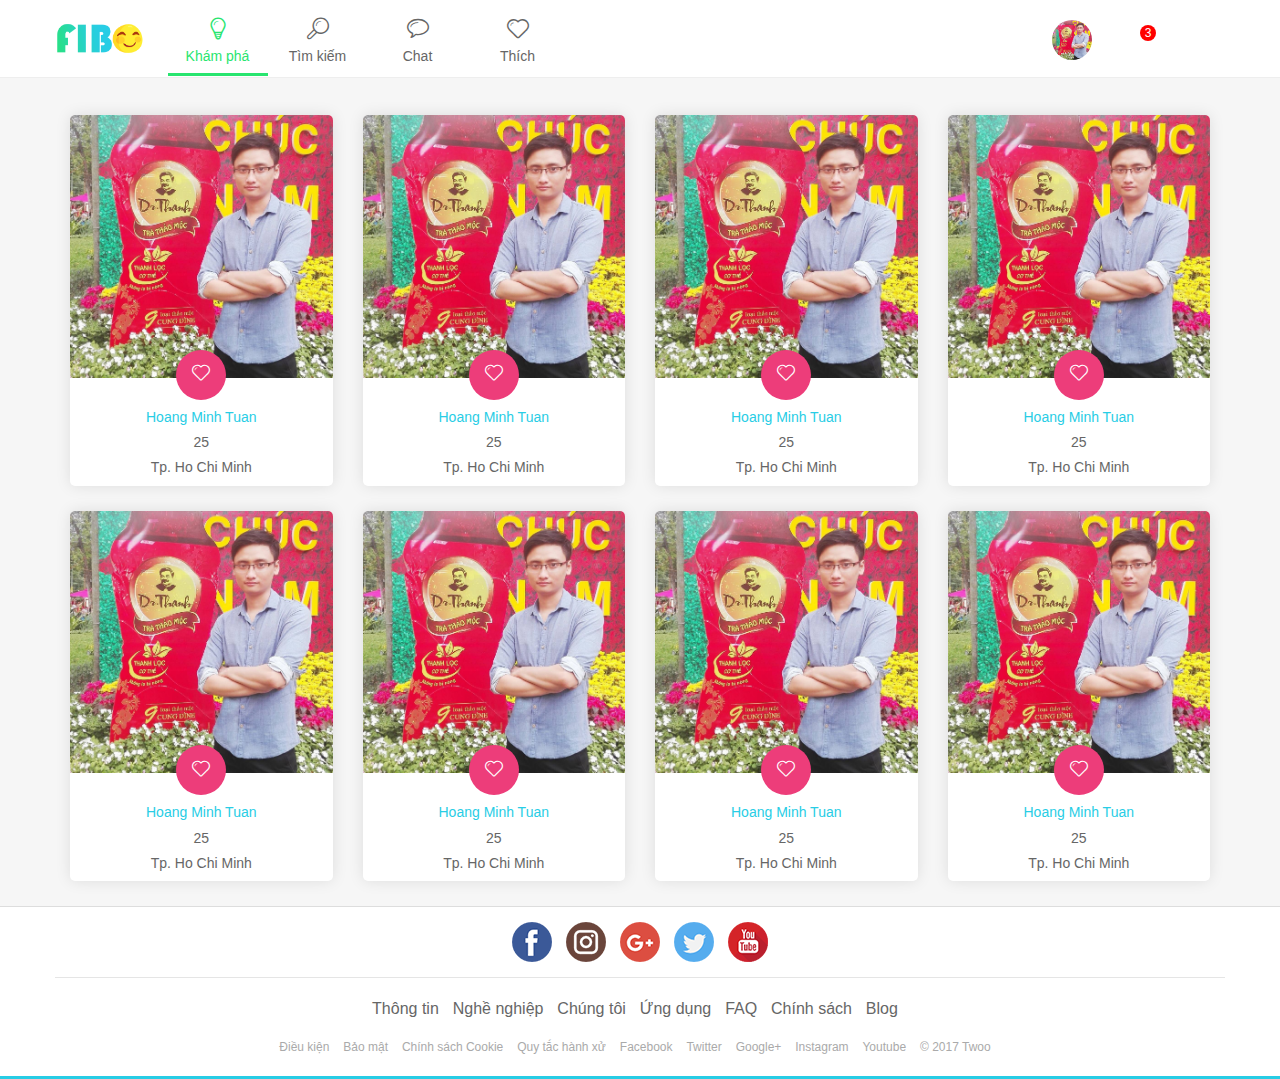
==== discover.html @ 33a4e3f8 "Discover Layout" ====
<!DOCTYPE html>
<html lang="en">
	<head>
		<meta charset="utf-8">
		<meta http-equiv="X-UA-Compatible" content="IE=edge">
		<meta name="viewport" content="width=device-width, initial-scale=1">
		<title>Fibo | Homepage</title>

		<!-- Core CSS -->
		<link rel="stylesheet" href="css/bootstrap.min.css">
		<link rel="stylesheet" href="css/owl.carousel.min.css">
		<link rel="stylesheet" href="css/owl.theme.default.min.css">
		<link rel="stylesheet" href="css/linecons.css">
		<link rel="stylesheet" href="css/animate.css">
		<link rel="stylesheet" href="css/main.css">
		<link rel="stylesheet" href="css/discover.css">

		<!-- HTML5 Shim and Respond.js IE8 support of HTML5 elements and media queries -->
		<!-- WARNING: Respond.js doesn't work if you view the page via file:// -->
		<!--[if lt IE 9]>
			<script src="https://oss.maxcdn.com/libs/html5shiv/3.7.2/html5shiv.min.js"></script>
			<script src="https://oss.maxcdn.com/libs/respond.js/1.4.2/respond.min.js"></script>
		<![endif]-->
	</head>
	<body>
		<!--- HEADER -->
		<header id="NavWrap">
			<!-- Mobile navigation -->
			<div id="mobileNav">
				<div class="container-fluid main-menu">
					<div class="row">
						<div class="col-xs-2 nav-item grad-active">
							<a href="#"><span aria-hidden="true" class="li_bulb"></span></a>
						</div>
						<div class="col-xs-2 nav-item">
							<a href="#"><span aria-hidden="true" class="li_search"></span></a>
						</div>
						<div class="col-xs-2 nav-item">
							<a href="#"><span aria-hidden="true" class="li_bubble"></span></a>
						</div>
						<div class="col-xs-2 nav-item">
							<a href="#"><span aria-hidden="true" class="li_heart"></span></a>
						</div>
						<div class="col-xs-2 nav-item">
							<a href="#"><span aria-hidden="true" class="li_eye"></span></a>
						</div>
						<div class="col-xs-2 nav-item">
							<a href="javascript:void(0)" id="toggleSubmenu"><span aria-hidden="true" class="li_user"></span></a>
						</div>
					</div>
				</div>
				<div class="sub-menu" id="Submenu">
					<div class="container-fluid">
						<div class="row sub-row">
							<div class="col-xs-12 sub-item">
								<a href="#"><span aria-hidden="true" class="li_user"></span> Profile</a>
							</div>
						</div>
						<div class="row sub-row">
							<div class="col-xs-12 sub-item">
								<a href="#"><span aria-hidden="true" class="li_star"></span> Thông báo</a>
							</div>
						</div>
						<div class="row sub-row">
							<div class="col-xs-12 sub-item">
								<a href="#"><span aria-hidden="true" class="li_note"></span> Cuộc hẹn</a>
							</div>
						</div>
						<div class="row sub-row">
							<div class="col-xs-12 sub-item">
								<a href="#"><span aria-hidden="true" class="li_heart"></span> Người bạn thích</a>
							</div>
						</div>
						<div class="row sub-row">
							<div class="col-xs-12 sub-item">
								<a href="#"><span aria-hidden="true" class="li_settings"></span> Setting</a>
							</div>
						</div>
						<div class="row sub-row">
							<div class="col-xs-12 sub-item">
								<a href="#"><span aria-hidden="true" class="li_paperplane"></span> Logout</a>
							</div>
						</div>
					</div>
				</div>
			</div>
			<!-- End of Mobile Navigation -->


			<!-- Desktop navigation -->
			<div id="MainNav">
				<div class="container">
					<div class="row">
						<div class="col-md-1 nopadding-xs">
							<a class="logo-link" href="#">
							<div class="logo">
								&nbsp;
							</div>
							</a>
						</div>
						<div class="col-md-7">
							<ul class="menu-main">
								<li class="active">
									<a href="#">
										<span aria-hidden="true" class="item-icon li_bulb"></span>
										<span class="menu-title">Khám phá</span>
									</a>
								</li>
								<li>
									<a href="#">
										<span aria-hidden="true" class="item-icon li_search"></span>
										<span class="menu-title">Tìm kiếm</span>
									</a>
								</li>
								<li>
									<a href="#">
										<span aria-hidden="true" class="item-icon li_bubble"></span>
										<span class="menu-title">Chat</span>
									</a>
								</li>
								<li>
									<a href="#">
										<span aria-hidden="true" class="item-icon li_heart"></span>
										<span class="menu-title">Thích</span>
									</a>
								</li>
							</ul>
						</div>
						<div class="col-md-4 user-act">
							<ul>
								<li>
									<a href="#">
										<div class="user-ava" style="background-image: url('images/ava.jpg');">
											&nbsp;
										</div>
									</a>
								</li>
								<li>
									<div class="more bell dropdown" dest="DropdownNoti">
										<span class="noti-no">3</span>
										<div class="more-dropdown box-shadow" id="DropdownNoti">
											<ul>
												<li><a href="#"><p>Lorem ipsum dolor sit amet, consectetur adipiscing elit. Vestibulum consectetur dolor vel hendrerit dignissim.</p></a></li>
												<li><a href="#"><p>Lorem ipsum dolor sit amet, consectetur adipiscing elit. Vestibulum consectetur dolor vel hendrerit dignissim.</p></a></li>
												<li><a href="#"><p>Lorem ipsum dolor sit amet, consectetur adipiscing elit. Vestibulum consectetur dolor vel hendrerit dignissim.</p></a></li>
												<li><a href="#"><p>Lorem ipsum dolor sit amet, consectetur adipiscing elit. Vestibulum consectetur dolor vel hendrerit dignissim.</p></a></li>
												<li><a href="#"><p>Lorem ipsum dolor sit amet, consectetur adipiscing elit. Vestibulum consectetur dolor vel hendrerit dignissim.</p></a></li>
												<li><a href="#"><p>Lorem ipsum dolor sit amet, consectetur adipiscing elit. Vestibulum consectetur dolor vel hendrerit dignissim.</p></a></li>
												<li><a href="#"><p>Lorem ipsum dolor sit amet, consectetur adipiscing elit. Vestibulum consectetur dolor vel hendrerit dignissim.</p></a></li>
												<li><a href="#"><p>Lorem ipsum dolor sit amet, consectetur adipiscing elit. Vestibulum consectetur dolor vel hendrerit dignissim.</p></a></li>
											</ul>
										</div>
									</div>
								</li>
								<li>
										<div class="more three-dots dropdown" dest="DropdownMenu">
											<div class="more-dropdown box-shadow" id="DropdownMenu">
												<ul>
													<li><a href="#"><span aria-hidden="true" class="li_user"></span> Profile</a></li>
													<li><a href="#"><span aria-hidden="true" class="li_note"></span> Cuộc hẹn</a></li>
													<li><a href="#"><span aria-hidden="true" class="li_heart"></span> Người bạn thích</a></li>
													<li><a href="#"><span aria-hidden="true" class="li_settings"></span> Setting</a></li>
													<li><a href="#"><span aria-hidden="true" class="li_paperplane"></span> Logout</a></li>
												</ul>
											</div>
										</div>
									
								</li>
							</ul>
						</div>
					</div>
				</div>
			</div>
			<!-- End of Desktop navigation -->
			
		</header>

		<!-- END OF HEADER -->


		<!-- CONTENT -->
		<section id="Content">
			<div class="container">
				<div class="row">
					<div class="col-xs-6 col-md-3">
						<div class="frame box-shadow border-radius">
							
							<div class="frame-header">
								<div class="like">
									
									<button class="btn btn-love-react">
										<span class="li_heart"></span>
									</button>
								</div>
								<a href="#">
									<img src="images/ava.jpg">
								</a>
							</div>
							
							<div class="frame-info">
								<a href="#"><h5>Hoang Minh Tuan</h5></a>
								<h5>25</h5>
								<h5 class="city">Tp. Ho Chi Minh</h5>
							</div>
						</div>
					</div>
					<div class="col-xs-6 col-md-3">
						<div class="frame box-shadow border-radius">
							
							<div class="frame-header">
								<div class="like">
									
									<button class="btn btn-love-react">
										<span class="li_heart"></span>
									</button>
								</div>
								<a href="#">
									<img src="images/ava.jpg">
								</a>
							</div>
							
							<div class="frame-info">
								<a href="#"><h5>Hoang Minh Tuan</h5></a>
								<h5>25</h5>
								<h5 class="city">Tp. Ho Chi Minh</h5>
							</div>
						</div>
					</div>
					<div class="col-xs-6 col-md-3">
						<div class="frame box-shadow border-radius">
							
							<div class="frame-header">
								<div class="like">
									
									<button class="btn btn-love-react">
										<span class="li_heart"></span>
									</button>
								</div>
								<a href="#">
									<img src="images/ava.jpg">
								</a>
							</div>
							
							<div class="frame-info">
								<a href="#"><h5>Hoang Minh Tuan</h5></a>
								<h5>25</h5>
								<h5 class="city">Tp. Ho Chi Minh</h5>
							</div>
						</div>
					</div>
					<div class="col-xs-6 col-md-3">
						<div class="frame box-shadow border-radius">
							
							<div class="frame-header">
								<div class="like">
									
									<button class="btn btn-love-react">
										<span class="li_heart"></span>
									</button>
								</div>
								<a href="#">
									<img src="images/ava.jpg">
								</a>
							</div>
							
							<div class="frame-info">
								<a href="#"><h5>Hoang Minh Tuan</h5></a>
								<h5>25</h5>
								<h5 class="city">Tp. Ho Chi Minh</h5>
							</div>
						</div>
					</div>
					<div class="col-xs-6 col-md-3">
						<div class="frame box-shadow border-radius">
							
							<div class="frame-header">
								<div class="like">
									
									<button class="btn btn-love-react">
										<span class="li_heart"></span>
									</button>
								</div>
								<a href="#">
									<img src="images/ava.jpg">
								</a>
							</div>
							
							<div class="frame-info">
								<a href="#"><h5>Hoang Minh Tuan</h5></a>
								<h5>25</h5>
								<h5 class="city">Tp. Ho Chi Minh</h5>
							</div>
						</div>
					</div>
					<div class="col-xs-6 col-md-3">
						<div class="frame box-shadow border-radius">
							
							<div class="frame-header">
								<div class="like">
									
									<button class="btn btn-love-react">
										<span class="li_heart"></span>
									</button>
								</div>
								<a href="#">
									<img src="images/ava.jpg">
								</a>
							</div>
							
							<div class="frame-info">
								<a href="#"><h5>Hoang Minh Tuan</h5></a>
								<h5>25</h5>
								<h5 class="city">Tp. Ho Chi Minh</h5>
							</div>
						</div>
					</div>
					<div class="col-xs-6 col-md-3">
						<div class="frame box-shadow border-radius">
							
							<div class="frame-header">
								<div class="like">
									
									<button class="btn btn-love-react">
										<span class="li_heart"></span>
									</button>
								</div>
								<a href="#">
									<img src="images/ava.jpg">
								</a>
							</div>
							
							<div class="frame-info">
								<a href="#"><h5>Hoang Minh Tuan</h5></a>
								<h5>25</h5>
								<h5 class="city">Tp. Ho Chi Minh</h5>
							</div>
						</div>
					</div>
					<div class="col-xs-6 col-md-3">
						<div class="frame box-shadow border-radius">
							
							<div class="frame-header">
								<div class="like">
									
									<button class="btn btn-love-react">
										<span class="li_heart"></span>
									</button>
								</div>
								<a href="#">
									<img src="images/ava.jpg">
								</a>
							</div>
							
							<div class="frame-info">
								<a href="#"><h5>Hoang Minh Tuan</h5></a>
								<h5>25</h5>
								<h5 class="city">Tp. Ho Chi Minh</h5>
							</div>
						</div>
					</div>
				</div>
			</div>
		</section>
		<!-- END OF CONTENT -->


		<!-- FOOTER -->
		
		<footer>
			<div class="container">
				<div class="row social">
					<div class="col-xs-12">
						<ul>
							<li><a href="#"><span class="sc-icon sc-fb"></span></a></li>
							<li><a href="#"><span class="sc-icon sc-insta"></span></a></li>
							<li><a href="#"><span class="sc-icon sc-gplus"></span></a></li>
							<li><a href="#"><span class="sc-icon sc-tw"></span></a></li>
							<li><a href="#"><span class="sc-icon sc-yt"></span></a></li>
						</ul>
					</div>
				</div>
				<div class="row ft-menu">
					<div class="col-xs-12">
						<div class="row ft-menu-main">
							<div class="col-xs-12">
								<ul>
									<li><a href="#">Thông tin</a></li>
									<li><a href="#">Nghề nghiệp</a></li>
									<li><a href="#">Chúng tôi</a></li>
									<li><a href="#">Ứng dụng</a></li>
									<li><a href="#">FAQ</a></li>
									<li><a href="#">Chính sách</a></li>
									<li><a href="#">Blog</a></li>
								</ul>
							</div>
						</div>
						<div class="row ft-menu-sub">
							<div class="col-xs-12">
								<ul>
									<li><a href="#">Điều kiện</a></li>
									<li><a href="#">Bảo mật</a></li>
									<li><a href="#">Chính sách Cookie</a></li>
									<li><a href="#">Quy tắc hành xử</a></li>
									<li><a href="#">Facebook</a></li>
									<li><a href="#">Twitter</a></li>
									<li><a href="#">Google+</a></li>
									<li><a href="#">Instagram</a></li>
									<li><a href="#">Youtube</a></li>
									<li><a href="#">© 2017 Twoo</a></li>
								</ul>
							</div>
						</div>
					</div>
				</div>
			</div>
		</footer>	

		<!-- END OF FOOTER -->	


		<!-- jQuery -->
		<script src="js/jquery-3.2.1.min.js"></script>
		<!-- Bootstrap JavaScript -->
		<script src="js/bootstrap.min.js"></script>
		<!-- Owl Carousel -->
		<script src="js/owl.carousel.min.js"></script>
		<!-- Main js -->
		<script src="js/main.js"></script>
	</body>
</html>
---- css/linecons.css ----
@font-face {
	font-family: 'linecons';
	src:url('fonts/linecons.eot');
}
@font-face {
	font-family: 'linecons';
	src: url([data-uri]) format('svg'),
		 url([data-uri]) format('truetype');
	font-weight: normal;
	font-style: normal;
}

/* Use the following CSS code if you want to use data attributes for inserting your icons */
[data-icon]:before {
	font-family: 'linecons';
	content: attr(data-icon);
	speak: none;
	font-weight: normal;
	line-height: 1;
	-webkit-font-smoothing: antialiased;
}

/* Use the following CSS code if you want to have a class per icon */
[class^="li_"]:before, [class*=" li_"]:before {
	font-family: 'linecons';
	font-style: normal;
	speak: none;
	font-weight: normal;
	line-height: 1;
	-webkit-font-smoothing: antialiased;
}
.li_heart:before {
	content: "\e000";
}
.li_cloud:before {
	content: "\e001";
}
.li_star:before {
	content: "\e002";
}
.li_tv:before {
	content: "\e003";
}
.li_sound:before {
	content: "\e004";
}
.li_video:before {
	content: "\e005";
}
.li_trash:before {
	content: "\e006";
}
.li_user:before {
	content: "\e007";
}
.li_key:before {
	content: "\e008";
}
.li_search:before {
	content: "\e009";
}
.li_settings:before {
	content: "\e00a";
}
.li_camera:before {
	content: "\e00b";
}
.li_tag:before {
	content: "\e00c";
}
.li_lock:before {
	content: "\e00d";
}
.li_bulb:before {
	content: "\e00e";
}
.li_pen:before {
	content: "\e00f";
}
.li_diamond:before {
	content: "\e010";
}
.li_display:before {
	content: "\e011";
}
.li_location:before {
	content: "\e012";
}
.li_eye:before {
	content: "\e013";
}
.li_bubble:before {
	content: "\e014";
}
.li_stack:before {
	content: "\e015";
}
.li_cup:before {
	content: "\e016";
}
.li_phone:before {
	content: "\e017";
}
.li_news:before {
	content: "\e018";
}
.li_mail:before {
	content: "\e019";
}
.li_like:before {
	content: "\e01a";
}
.li_photo:before {
	content: "\e01b";
}
.li_note:before {
	content: "\e01c";
}
.li_clock:before {
	content: "\e01d";
}
.li_paperplane:before {
	content: "\e01e";
}
.li_params:before {
	content: "\e01f";
}
.li_banknote:before {
	content: "\e020";
}
.li_data:before {
	content: "\e021";
}
.li_music:before {
	content: "\e022";
}
.li_megaphone:before {
	content: "\e023";
}
.li_study:before {
	content: "\e024";
}
.li_lab:before {
	content: "\e025";
}
.li_food:before {
	content: "\e026";
}
.li_t-shirt:before {
	content: "\e027";
}
.li_fire:before {
	content: "\e028";
}
.li_clip:before {
	content: "\e029";
}
.li_shop:before {
	content: "\e02a";
}
.li_calendar:before {
	content: "\e02b";
}
.li_vallet:before {
	content: "\e02c";
}
.li_vynil:before {
	content: "\e02d";
}
.li_truck:before {
	content: "\e02e";
}
.li_world:before {
	content: "\e02f";
}
---- css/main.css ----
body{
	background-color: #f6f6f6;
}

.bg-white{
	background-color: #fff;
}

.bg-radient{
	background: #28e56f;
	background: -webkit-linear-gradient(left, #28e56f , #28cde5);
	background:    -moz-linear-gradient(right, #28e56f , #28cde5);
	background:      -o-linear-gradient(right,  #28e56f , #28cde5);
	background:         linear-gradient(to right,  #28e56f , #28cde5);
}

.shadow{
	position: relative;
}
.shadow::before,
.shadow::after{
	z-index: -1;
	position: absolute;
	content: "";
	bottom: 15px;
	left: 10px;
	width: 50%;
	top: 80%;
	max-width:300px;
	background: #777;
	-webkit-box-shadow: 0 15px 10px #777;
	-moz-box-shadow: 0 15px 10px #777;
	box-shadow: 0 15px 10px #777;
	-webkit-transform: rotate(-3deg);
	-moz-transform: rotate(-3deg);
	-o-transform: rotate(-3deg);
	-ms-transform: rotate(-3deg);
	transform: rotate(-3deg);
}

.shadow::after{
	-webkit-transform: rotate(3deg);
	-moz-transform: rotate(3deg);
	-o-transform: rotate(3deg);
	-ms-transform: rotate(3deg);
	transform: rotate(3deg);
	right: 10px;
	left: auto;
}

.border-radius{
	border-radius: 5px;
}

.box-shadow{
	-webkit-box-shadow: 0px 0px 15px rgba(0,0,0,0.1);
       -moz-box-shadow: 0px 0px 15px rgba(0,0,0,0.1);
    	-ms-box-shadow: 0px 0px 15px rgba(0,0,0,0.1);
    	 -o-box-shadow: 0px 0px 15px rgba(0,0,0,0.1);
        	box-shadow: 0px 0px 15px rgba(0,0,0,0.1);
}

.box-content{
	display: block;
	margin-top: 15px;
	padding: 20px 15px;
	position: relative;
	z-index: 2;
}

.ticket{
	display: inline-block;
	width: 49.74%;
	height: 200px;
}

.nopadding-xs{
	padding: 0 !important;
}

.grad-active{
	background: #28e56f;
	background: -webkit-linear-gradient(left, #28e56f , #28cde5);
	background:    -moz-linear-gradient(right, #28e56f , #28cde5);
	background:      -o-linear-gradient(right,  #28e56f , #28cde5);
	background:         linear-gradient(to right,  #28e56f , #28cde5);
}

.widget{
	border-radius: 5px;
	border: 1px solid #ddd;
	background-color: #fff;
	-webkit-box-shadow: 0px 0px 15px rgba(0,0,0,0.1);
       -moz-box-shadow: 0px 0px 15px rgba(0,0,0,0.1);
    	-ms-box-shadow: 0px 0px 15px rgba(0,0,0,0.1);
    	 -o-box-shadow: 0px 0px 15px rgba(0,0,0,0.1);
        	box-shadow: 0px 0px 15px rgba(0,0,0,0.1);
}

.widget .widget-title{
	padding-left: 15px;
	padding-right: 15px;
	padding-bottom: 25px;
	padding-top: 20px;
	border-bottom: 1px solid #ddd;
}

.widget .widget-content{
}


.sc-icon{
	display: block;
	width: 40px;
	height: 40px;
	background-repeat: no-repeat;
	background-size: cover;
}

.sc-fb{
	background: url('../images/social-icons-40.png') 0 0;
}

.sc-insta{
	background: url('../images/social-icons-40.png') 0 -135px;
}

.sc-gplus{
	background: url('../images/social-icons-40.png') 0 -45px;
}

.sc-tw{
	background: url('../images/social-icons-40.png') 0 -90px;
}

.sc-yt{
	background: url('../images/social-icons-40.png') 0 -180px;
}


.noti-no{
	display: block;
	background-color: red;
	color: #fff;
	width: 16px;
	height: 16px;
	font-size: 12px;
	text-align: center;
	position:absolute;
	top: 0;
	right: -5px;
	border-radius: 100%;
}

.btn-love-react{
	border-radius: 100%;
	width: 50px;
	height: 50px;
	font-size: 18px;
	color: #fff;
	background-color: #ed3d7a;
}

.btn-love-react:hover,
.btn-love-react:focus,
.btn-love-react:active{
	background-color: #ff4283;
	color: #fff;
}

.btn-love-react span{
	vertical-align: middle;
}

#NavWrap{
	position: fixed;
	top: 0;
	width: 100%;
	z-index: 9999;
    background-color: #fff;
}

#mobileNav {
	text-align: center;
	
    position: relative;
}

#mobileNav .main-menu{
	-webkit-box-shadow: 0px 5px 25px rgba(0,0,0,0.3);
       -moz-box-shadow: 0px 5px 25px rgba(0,0,0,0.3);
    	-ms-box-shadow: 0px 5px 25px rgba(0,0,0,0.3);
    	 -o-box-shadow: 0px 5px 25px rgba(0,0,0,0.3);
        	box-shadow: 0px 5px 25px rgba(0,0,0,0.3);
    z-index: 1;
}

#mobileNav .sub-menu{
	display: none;
	position: absolute;
	width: 90%;
	text-align: left;
	left: 5%;
	z-index: 9999;
	background-color: #fff;
	border: 1px solid #eee;
	animation-duration: 1s;
  	animation-fill-mode: both;
  	animation-name: fadeIn;
}

#mobileNav .sub-menu .sub-row{
	border-bottom: 1px solid #eee;
}

#mobileNav .sub-menu .sub-item{
	line-height: 50px;
	font-size: 14px;
}

#mobileNav .sub-menu .sub-item:active,
#mobileNav .sub-menu .sub-item:focus{
	background-color: #f8f8f8;
}

#mobileNav .sub-menu .sub-item > a{
	text-decoration: none;
	color: #666;
	display: block;
	width: 100%;
}

#mobileNav .sub-menu .sub-item > a > span{
	padding-right: 55px;
	padding-left: 25px;
	font-size: 22px;
}

#mobileNav .nav-item{
	padding: 0;
	font-size: 22px;
	padding-top: 10px;
	padding-bottom: 10px;
}

#mobileNav .nav-item a{
	text-decoration: none;
	color: #aaa;
}

#mobileNav .nav-item a:active,
#mobileNav .nav-item a:focus{
	color: #fff;
}

#mobileNav .nav-item.grad-active a{
	color: #fff;
}

#Content{
	margin-top: 51px;
}

.sliderCarousel  .item  .bg-item-img{
	display: block;
	width: 100%;
	height: 400px;
	background-size: cover;
	background-position: center;
	background-repeat: no-repeat;

}

.sliderCarousel .owl-stage-outer{
	border-top-left-radius: 5px;
	border-top-right-radius: 5px;
}


.owl-theme .owl-dots .owl-dot.active span, .owl-theme .owl-dots .owl-dot:hover span{
	background-color: #28e56f;
}

.sliderCarousel  .item{
	position: relative;
}

.sliderCarousel  .item div.act{
	display: none;
}

.sliderCarousel  .item:hover div.act{
	position: absolute;
	display: block;
	width: 100%;
	height: 400px;
	z-index: 2;
	top: 0;
	left: 0;
	text-align: center;
	animation-name: fadeIn;
	background: -webkit-linear-gradient(left, rgba(40,229,111,0.6) , rgba(40,205,229,0.6));
	background:    -moz-linear-gradient(right, rgba(40,229,111,0.6) , rgba(40,205,229,0.6));
	background:      -o-linear-gradient(right,  rgba(40,229,111,0.6) , rgba(40,205,229,0.6));
	background:         linear-gradient(to right,  rgba(40,229,111,0.6) , rgba(40,205,229,0.6));
}

.sliderCarousel  .item:hover div.act button{
	margin-top: 165px;
	margin-left: 15px;
	margin-right: 15px;
}

.sliderCarousel  .item:hover div.act .kang-btn-act-info{
	padding: 20px 25px;
	font-size: 20px;
	color: #28e56f;
	background-color: #fff;
	border-radius: 100%;
	-webkit-box-shadow: 0px 0px 25px rgba(0,0,0,0.3);
       -moz-box-shadow: 0px 0px 25px rgba(0,0,0,0.3);
    	-ms-box-shadow: 0px 0px 25px rgba(0,0,0,0.3);
    	 -o-box-shadow: 0px 0px 25px rgba(0,0,0,0.3);
        	box-shadow: 0px 0px 25px rgba(0,0,0,0.3);
}

.sliderCarousel  .item:hover div.act .kang-btn-act-info:focus,
.sliderCarousel  .item:hover div.act .kang-btn-act-info:active{
	background-color: #e8e8e8;
}

.sliderCarousel  .item:hover div.act .kang-btn-act-heart{
	padding: 20px 25px;
	font-size: 20px;
	color: #fff;
	border: 2px solid #fff;
	background-color: transparent;
	border-radius: 100%;
	-webkit-box-shadow: 0px 0px 25px rgba(0,0,0,0.3);
       -moz-box-shadow: 0px 0px 25px rgba(0,0,0,0.3);
    	-ms-box-shadow: 0px 0px 25px rgba(0,0,0,0.3);
    	 -o-box-shadow: 0px 0px 25px rgba(0,0,0,0.3);
        	box-shadow: 0px 0px 25px rgba(0,0,0,0.3);
}

.sliderCarousel  .item:hover div.act .kang-btn-act-heart:focus,
.sliderCarousel  .item:hover div.act .kang-btn-act-heart:active{
	color: #e8e8e8;
}

.sliderCarousel  .item:hover div.act .text-content{
	display: block;
	width: 100%;
	color: #fff;
	font-size: 18px;
	text-align: center;
	margin-top: 15px;
}

.sliderCarousel  .item:hover div.act .text-content > a{
	text-decoration: none;
	color: #fff;
}

.sliderCarousel  .item:hover div.act .text-content > a:hover,
.sliderCarousel  .item:hover div.act .text-content > a:focus{
	text-decoration: underline;
}

.sidebar .ava{
	width: max-content;
    display: inline-block;
    vertical-align: top;
}

.sidebar .ava a{
	text-decoration: none;
}

.sidebar .user-info{
	display: inline-block;
	vertical-align: middle;
	padding-left: 25px;
	margin-top: 10px;
}

.sidebar .user-info a{
	text-decoration: none;
	color: #666;
}

.sidebar .user-info a:hover .username{
	color: #28e56f;
}

.sidebar .user-info .username{
	font-weight: 300;
	margin-bottom: 5px;
}

.sidebar .user-info .namewrap a{
	display: inline-block;
}

.sidebar .user-info .namewrap a:hover{
	color: #28e56f;
}

.sidebar .user-info .namewrap a.edit-act{
	margin-left: 10px;
}

.sidebar .user-info .nickname{
	font-weight: 300;
	color: #aaa;
	margin: 0;
}

.sidebar .ava-img{
	display: block;
	width: 100px;
	height: 100px;
	border-radius: 100%;
	background-position: center;
	background-size: cover;
	background-repeat: no-repeat;
	border: 3px solid #28cde5;
}

.sidebar .widget{
	margin-top: 25px;
}

.sidebar .sidebar-menu{
	list-style-type: none;
	margin: 0;
	padding: 0;
}

.sidebar .sidebar-menu li{
	line-height: 60px;
	font-size: 16px;
	padding-left: 25px;
	border-bottom: 1px solid #eee;
}

.sidebar .sidebar-menu li a{
	text-decoration: none;
	color: #666;
}

.sidebar .sidebar-menu li a span{
	font-size: 22px;
	margin-right: 25px;
	margin-top: 3px;
	vertical-align: middle;
}

#MainNav{
	display: none;
}

footer{
	margin-top: 25px;
	width: 100%;
	background-color: #fff;
	border-top: 1px solid #ddd;
	padding-bottom: 20px;
	border-bottom: 3px solid #28cde5;
}

footer .social{
	padding-top: 15px;
	padding-bottom: 15px;
	border-bottom: 1px solid #e5e5e5;
}

footer .social ul{
	list-style-type: none;
	margin: 0;
	padding: 0;
	text-align: center;
}

footer .social li{
	display: inline-block;
	margin-left: 5px;
	margin-right: 5px;
	vertical-align: middle;
}

footer .ft-menu{
	margin-top: 20px;
}

footer .ft-menu ul{
	list-style-type: none;
	margin: 0;
	padding: 0;
	text-align: center;
}

footer .ft-menu ul li{
	display: inline-block;
	margin-right: 10px;
}

footer .ft-menu ul li a{
	text-decoration: none;
	color: #666;
}

footer .ft-menu .ft-menu-main ul li a{
	font-size: 16px;
	font-weight: 400;
}

footer .ft-menu .ft-menu-main ul li a:hover{
	text-decoration: underline;
	color: #28e56f;
}

footer .ft-menu .ft-menu-sub{
	margin-top: 15px;
}

footer .ft-menu .ft-menu-sub ul li a{
	font-size: 12px;
	font-weight: 300;
	color: #aaa;
}

footer .ft-menu .ft-menu-sub ul li a:hover{
	color: #666;
	text-decoration: underline;
}

@media screen and (min-width: 991px){
	#mobileNav{
		display: none;
	}

	#MainNav{
		position: fixed;
		z-index: 999;
		top: 0;
		background-color: #fff;
		width: 100%;
		display: block;
		border-bottom: 1px solid #eee;
	}

	#MainNav a.logo-link{
		text-decoration: none;
	}

	#MainNav .logo{
		display: block;
		width: 90px;
		height: 77px;
		background-image: url('../images/fibologo.png');
		background-position: center;
		background-size: contain;
		background-repeat: no-repeat; 
	}

	.sidebar .user-info{
		padding-left: 5px;
	}

	#MainNav .menu-main{
		list-style-type: none;
		width: 100%;
		margin: 0;
		padding: 0;
		display: block;
		text-align: center;
	}

	#MainNav .menu-main li{
		display: inline-block;
		padding-top: 15px;
		padding-bottom: 10px;
		width: 100px;
		vertical-align: middle;
		float: left;
	}

	#MainNav .menu-main li:hover{
		padding-bottom: 7px;
		border-bottom: 3px solid #28e56f;
	}

	#MainNav .menu-main li.active{
		padding-bottom: 7px;
		border-bottom: 3px solid #28e56f;
	}

	#MainNav .menu-main li.active a{
		color: #28e56f;
	}

	#MainNav .menu-main li:hover a{
		color: #28e56f;
	}

	#MainNav .menu-main li a{
		text-decoration: none;
		color: #666;
	}

	#MainNav .menu-main li a span{
		display: block;
		width: 100%;
		text-align: center;
	}

	#MainNav .menu-main li a span.item-icon{
		font-size: 22px;
	}

	#MainNav .menu-main li a span.menu-title{
		font-weight: 300;
		font-size: 14px;
	}

	#MainNav .user-act ul{
		list-style-type: none;
		margin: 0;
		padding: 0;
		vertical-align: middle;
		text-align: right;
	}

	#MainNav .user-act ul li{
		display: inline-block;
		vertical-align: middle;
		padding-top: 20px;
		margin-left: 25px; 
	}

	#MainNav .user-act ul li a{
		text-decoration: none;
		color: #666;
	}

	#MainNav .user-act ul li a div.user-ava{
		display: block;
		width: 40px;
		height: 40px;
		border-radius: 100%;
		background-position: center;
		background-repeat: no-repeat;
		background-size: cover;
	}

	#MainNav .user-act ul li a div.noti-bell{
		display: block;
		width: 30px;
		height: 30px;
		background-image: url('../images/bell.png');
		background-position: center;
		background-repeat: no-repeat;
		background-size: cover;
		position: relative;
	}

	#MainNav .user-act ul li a div.noti-bell .noti-no{
		display: block;
		width: 16px;
		height: 16px;
		font-size: 12px;
		text-align: center;
		position: absolute;
		top: 0;
		right: -4px;
		background-color: red;
		border-radius: 100%;
		color: #fff;
	}

	#MainNav .user-act .more.three-dots{
		background-image: url('../images/more.png');
	}

	#MainNav .user-act .more.bell{
		background-image: url('../images/bell.png');
	}

	#MainNav .user-act ul li div.more{
		display: block;
		width: 30px;
		height: 30px;
		
		background-position: center;
		background-repeat: no-repeat;
		background-size: cover;
		position: relative;

		cursor: pointer;
	}

	#MainNav .user-act ul li div.more .more-dropdown{
		display: none;
		position: absolute;
		background-color: #fff;
		border: 1px solid #eee;
		top: 50px;
		left: -245px;
		width: 300px;
		max-height: 450px;
		overflow-y: auto;
	}

	#MainNav .user-act ul li div.more .more-dropdown ul{
		text-align: left;
		margin: 0;
		padding: 0;
	}

	#MainNav .user-act ul li div.more .more-dropdown ul li{
		display: block;
		width: 100%;
		line-height: 60px;
		border-bottom: 1px solid #eee;
		margin-left: 0;
		padding-left: 25px;
		padding-right: 15px;
		vertical-align: middle;
		padding-top: 0;
	}

	#MainNav .user-act ul li div.more .more-dropdown ul li a{
		display: block;
		width: 100%;
	}

	#MainNav .user-act ul li div.more .more-dropdown ul li:hover{
		background-color: #f8f8f8;
	}

	#MainNav .user-act ul li div.more .more-dropdown ul li a span{
		font-size: 20px;
		vertical-align: middle;
		margin-right: 20px;
	}

	#MainNav .user-act ul li div.more .more-dropdown ul li a p{
		padding: 0;
		margin: 0;
		width: 100%;
		line-height: normal;
		padding-top: 15px;
		padding-bottom: 15px;
	}

	#Content{
		margin-top: 90px;
	}
	
	#Content .sidebar .widget{
		margin-top: 0;
	}
}
---- css/discover.css ----
.frame{
	background-color: #fff;
	margin-top: 25px;
}

.frame .frame-header{
	position: relative;
}

.frame .frame-header .like{
	position: absolute;
	bottom: -22px;
	display: block;
	margin: 0 auto;
	text-align: center;
	width: 100%;
}


.frame .frame-header img{
	display: block;
	width: 100%;
	height: auto;
	border-top-left-radius: 5px;
	border-top-right-radius: 5px;
}

.frame .frame-info{
	overflow: hidden;
	padding: 0 5px;
	margin-top: 22px;
}

.frame .frame-info h5{
	width: 100%;
	white-space: nowrap;
	overflow: hidden;
	text-align: center;
	font-weight: 400;

	color: #666;
}

.frame .frame-info .city{
	font-size: 14px;
	font-weight: 300;
}

.frame .frame-info a{
	text-decoration: none;
}

.frame .frame-info a h5{
	color: #28cde5;
}

.frame .frame-info a h5:hover,
.frame .frame-info a h5:focus{
	color: #28e56f;
}
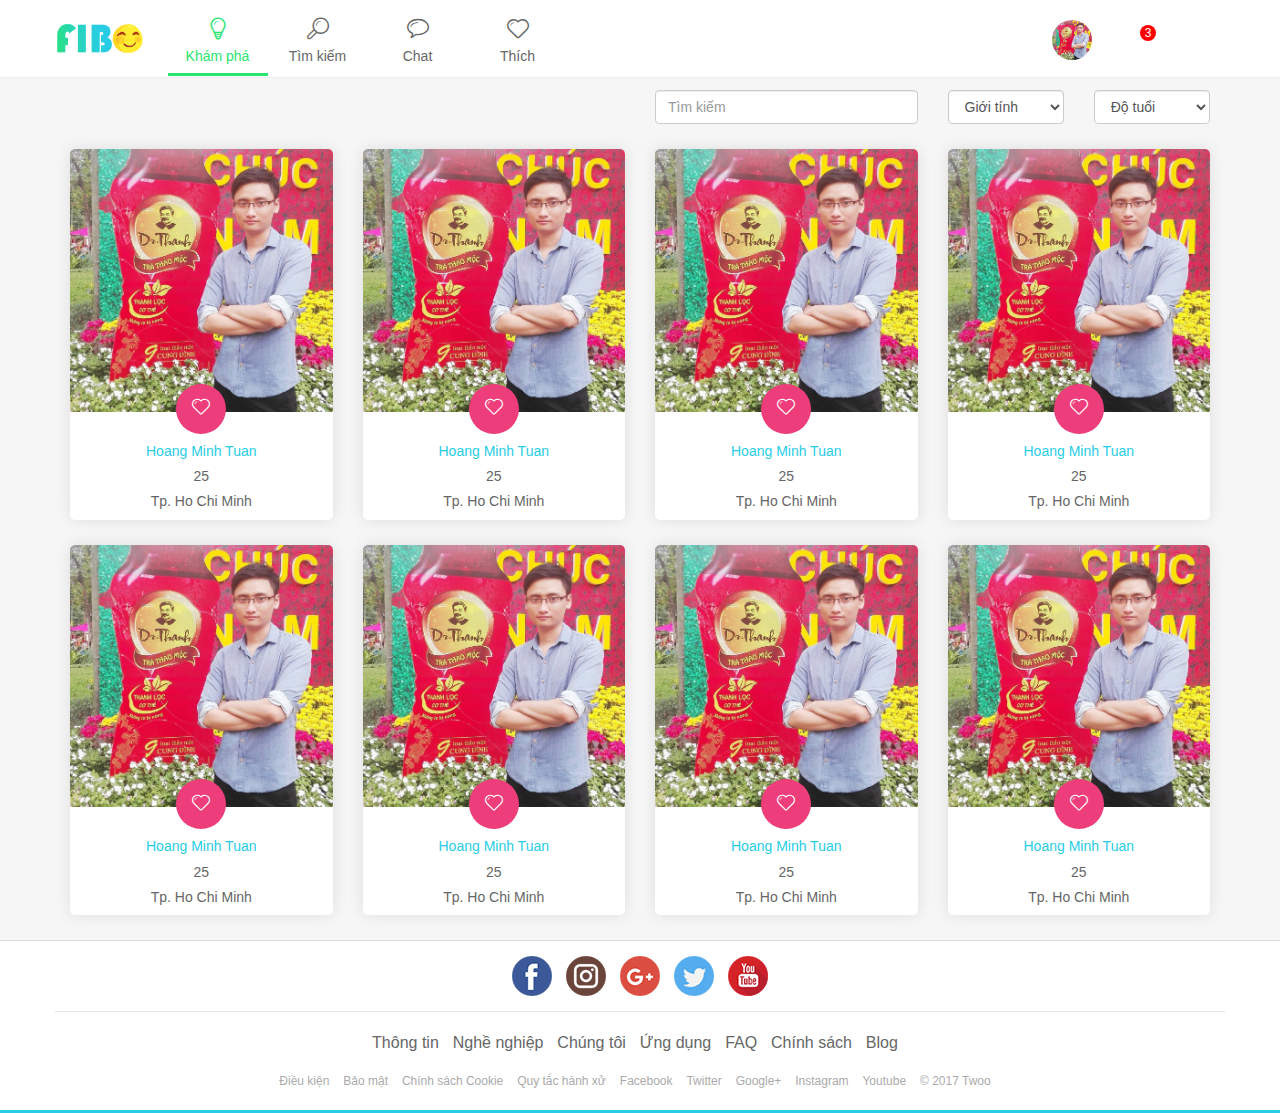
==== commit 17bf22a8: "Search and filter" ====
--- a/discover.html
+++ b/discover.html
@@ -182,6 +182,27 @@
 		<section id="Content">
 			<div class="container">
 				<div class="row">
+					<div class="col-xs-12 col-md-offset-6 col-md-6">
+						<div class="filter">
+							<div class="row">
+								<div class="col-xs-12 col-md-6">
+									<input type="text" name="search" class="form-control" placeholder="Tìm kiếm">
+								</div>
+								<div class="col-xs-12 col-md-3">
+									<select class="form-control">
+										<option>Giới tính</option>
+									</select>
+								</div>
+								<div class="col-xs-12 col-md-3">
+									<select class="form-control">
+										<option>Độ tuổi</option>
+									</select>
+								</div>
+							</div>
+						</div>
+					</div>
+				</div>
+				<div class="row">
 					<div class="col-xs-6 col-md-3">
 						<div class="frame box-shadow border-radius">
 							
